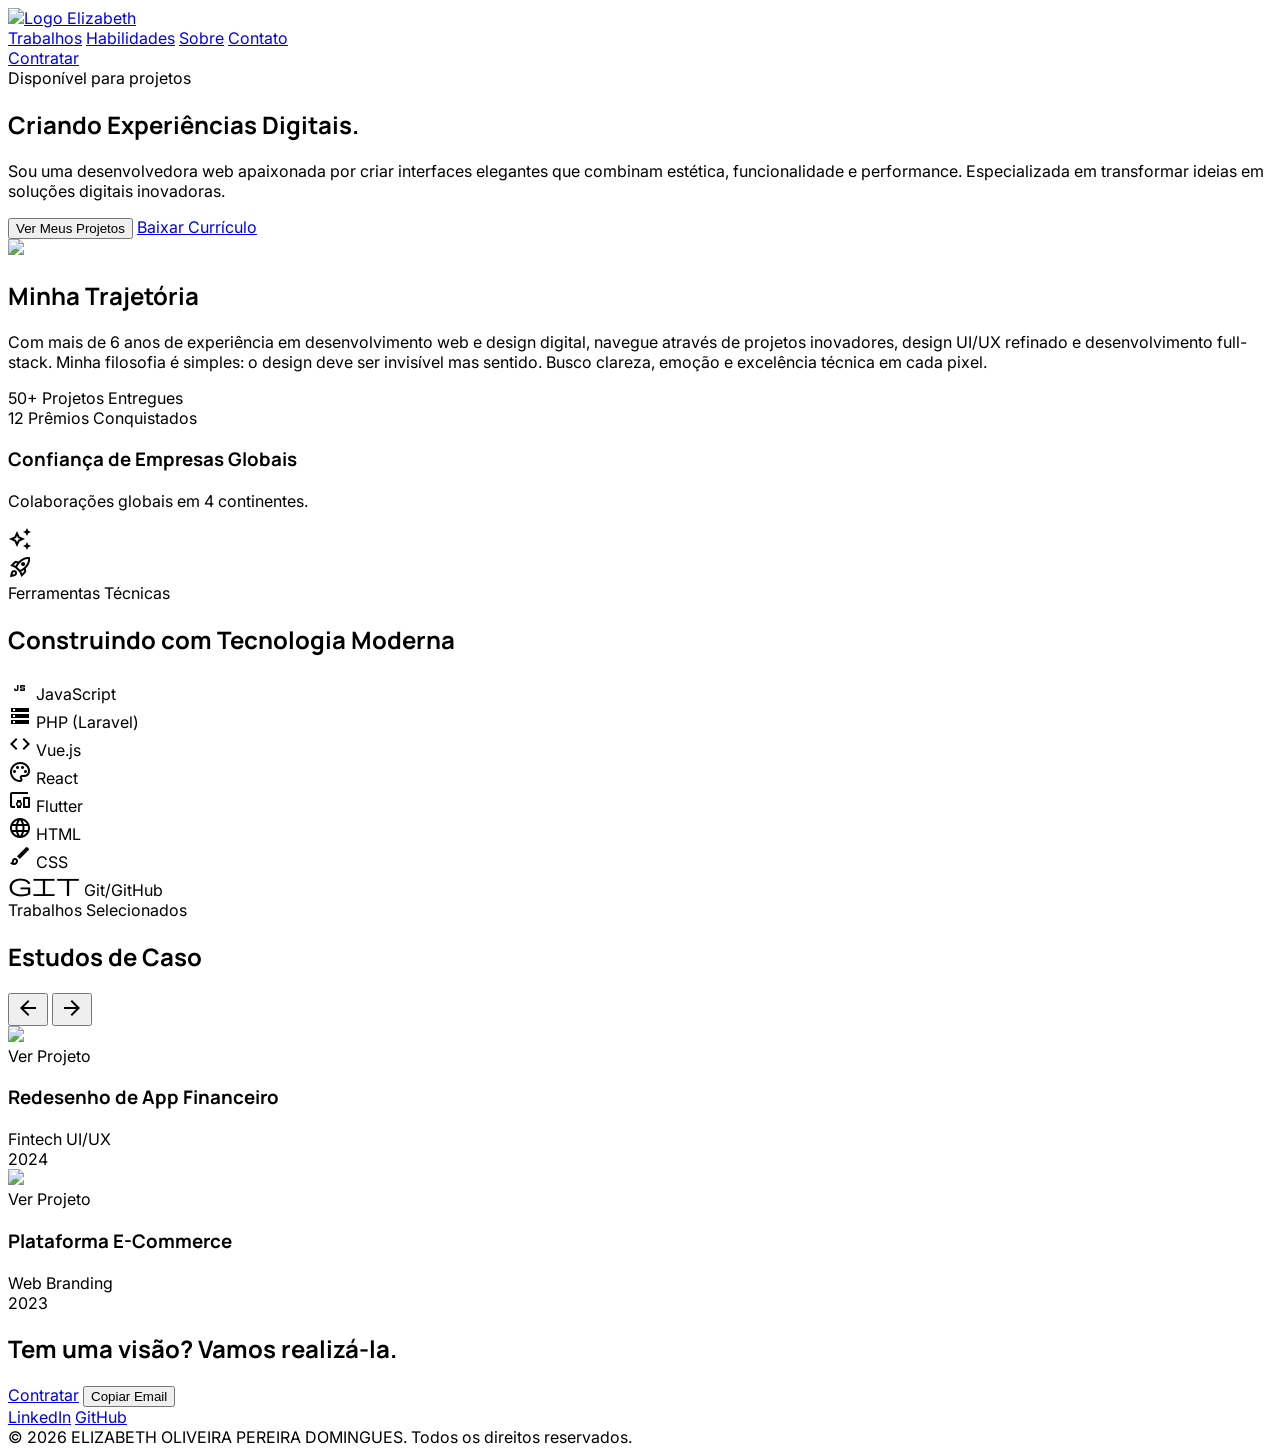
==== index.html @ 0b02f0f1 "Refactor code structure for improved readability and maintainability Co-authored-by: Copilot <copilo" ====
<!doctype html>

<html class="dark" lang="pt-BR">
  <head>
    <meta charset="utf-8" />
    <meta content="width=device-width, initial-scale=1.0" name="viewport" />
    <script src="https://cdn.tailwindcss.com?plugins=forms,container-queries"></script>
    <link
      href="https://fonts.googleapis.com/css2?family=Manrope:wght@400;700;800&amp;family=Inter:wght@400;500;600&amp;display=swap"
      rel="stylesheet"
    />
    <link
      href="https://fonts.googleapis.com/css2?family=Material+Symbols+Outlined:wght,FILL@100..700,0..1&amp;display=swap"
      rel="stylesheet"
    />
    <link rel="stylesheet" href="css/styles.css" />
    <script id="tailwind-config">
      tailwind.config = {
        darkMode: "class",
        theme: {
          extend: {
            colors: {
              surface: "#060e20",
              "on-secondary": "#3f3c6e",
              "error-dim": "#d73357",
              "surface-variant": "#192540",
              "secondary-dim": "#b9b6ef",
              "error-container": "#a70138",
              "secondary-fixed-dim": "#c2bef8",
              secondary: "#c7c3fe",
              outline: "#6d758c",
              background: "#060e20",
              "on-secondary-container": "#cfcbff",
              "on-error-container": "#ffb2b9",
              "on-primary-fixed-variant": "#370086",
              "surface-dim": "#060e20",
              "on-tertiary": "#400072",
              "on-tertiary-fixed": "#270048",
              "on-secondary-fixed-variant": "#4e4b7d",
              "inverse-primary": "#6e3bd7",
              "primary-dim": "#8455ef",
              "tertiary-dim": "#be83fa",
              "on-primary-container": "#2b006e",
              "on-tertiary-container": "#2e0055",
              "on-error": "#490013",
              "secondary-container": "#444173",
              "surface-container-low": "#091328",
              "inverse-surface": "#faf8ff",
              "surface-container-lowest": "#000000",
              primary: "#ba9eff",
              tertiary: "#c890ff",
              error: "#ff6e84",
              "surface-tint": "#ba9eff",
              "surface-container-high": "#141f38",
              "tertiary-container": "#bc80f8",
              "tertiary-fixed-dim": "#c488ff",
              "on-primary": "#39008c",
              "primary-fixed-dim": "#a27cff",
              "on-surface-variant": "#a3aac4",
              "primary-container": "#ae8dff",
              "surface-container-highest": "#192540",
              "secondary-fixed": "#d0ccff",
              "on-surface": "#dee5ff",
              "on-background": "#dee5ff",
              "inverse-on-surface": "#4d556b",
              "outline-variant": "#40485d",
              "on-tertiary-fixed-variant": "#53108c",
              "on-primary-fixed": "#000000",
              "primary-fixed": "#ae8dff",
              "tertiary-fixed": "#cd9bff",
              "on-secondary-fixed": "#312e5f",
              "surface-bright": "#1f2b49",
              "surface-container": "#0f1930",
            },
            borderRadius: {
              DEFAULT: "0.25rem",
              lg: "0.5rem",
              xl: "0.75rem",
              full: "9999px",
            },
            fontFamily: {
              headline: ["Manrope"],
              body: ["Inter"],
              label: ["Inter"],
            },
          },
        },
      };
    </script>
  </head>
  <body
    class="bg-background text-on-background selection:bg-primary/30 selection:text-primary"
  >
    <!-- Container para navbar -->
    <div id="navbar-container"></div>

    <main class="pt-32">
      <!-- Container para hero -->
      <div id="hero-container"></div>

      <!-- Container para about -->
      <div id="about-container"></div>

      <!-- Container para skills -->
      <div id="skills-container"></div>

      <!-- Container para projects -->
      <div id="projects-container"></div>

      <!-- Container para contact -->
      <div id="contact-container"></div>
    </main>

    <!-- Container para footer -->
    <div id="footer-container"></div>

    <script src="js/script.js"></script>
  </body>
</html>
---- css/styles.css ----
/* Global Styles */
body {
  font-family: "Inter", sans-serif;
}

h1,
h2,
h3,
.headline {
  font-family: "Manrope", sans-serif;
}

.material-symbols-outlined {
  font-variation-settings:
    "FILL" 0,
    "wght" 400,
    "GRAD" 0,
    "opsz" 24;
}

.glass-nav {
  backdrop-filter: blur(20px);
}

.no-scrollbar::-webkit-scrollbar {
  display: none;
}
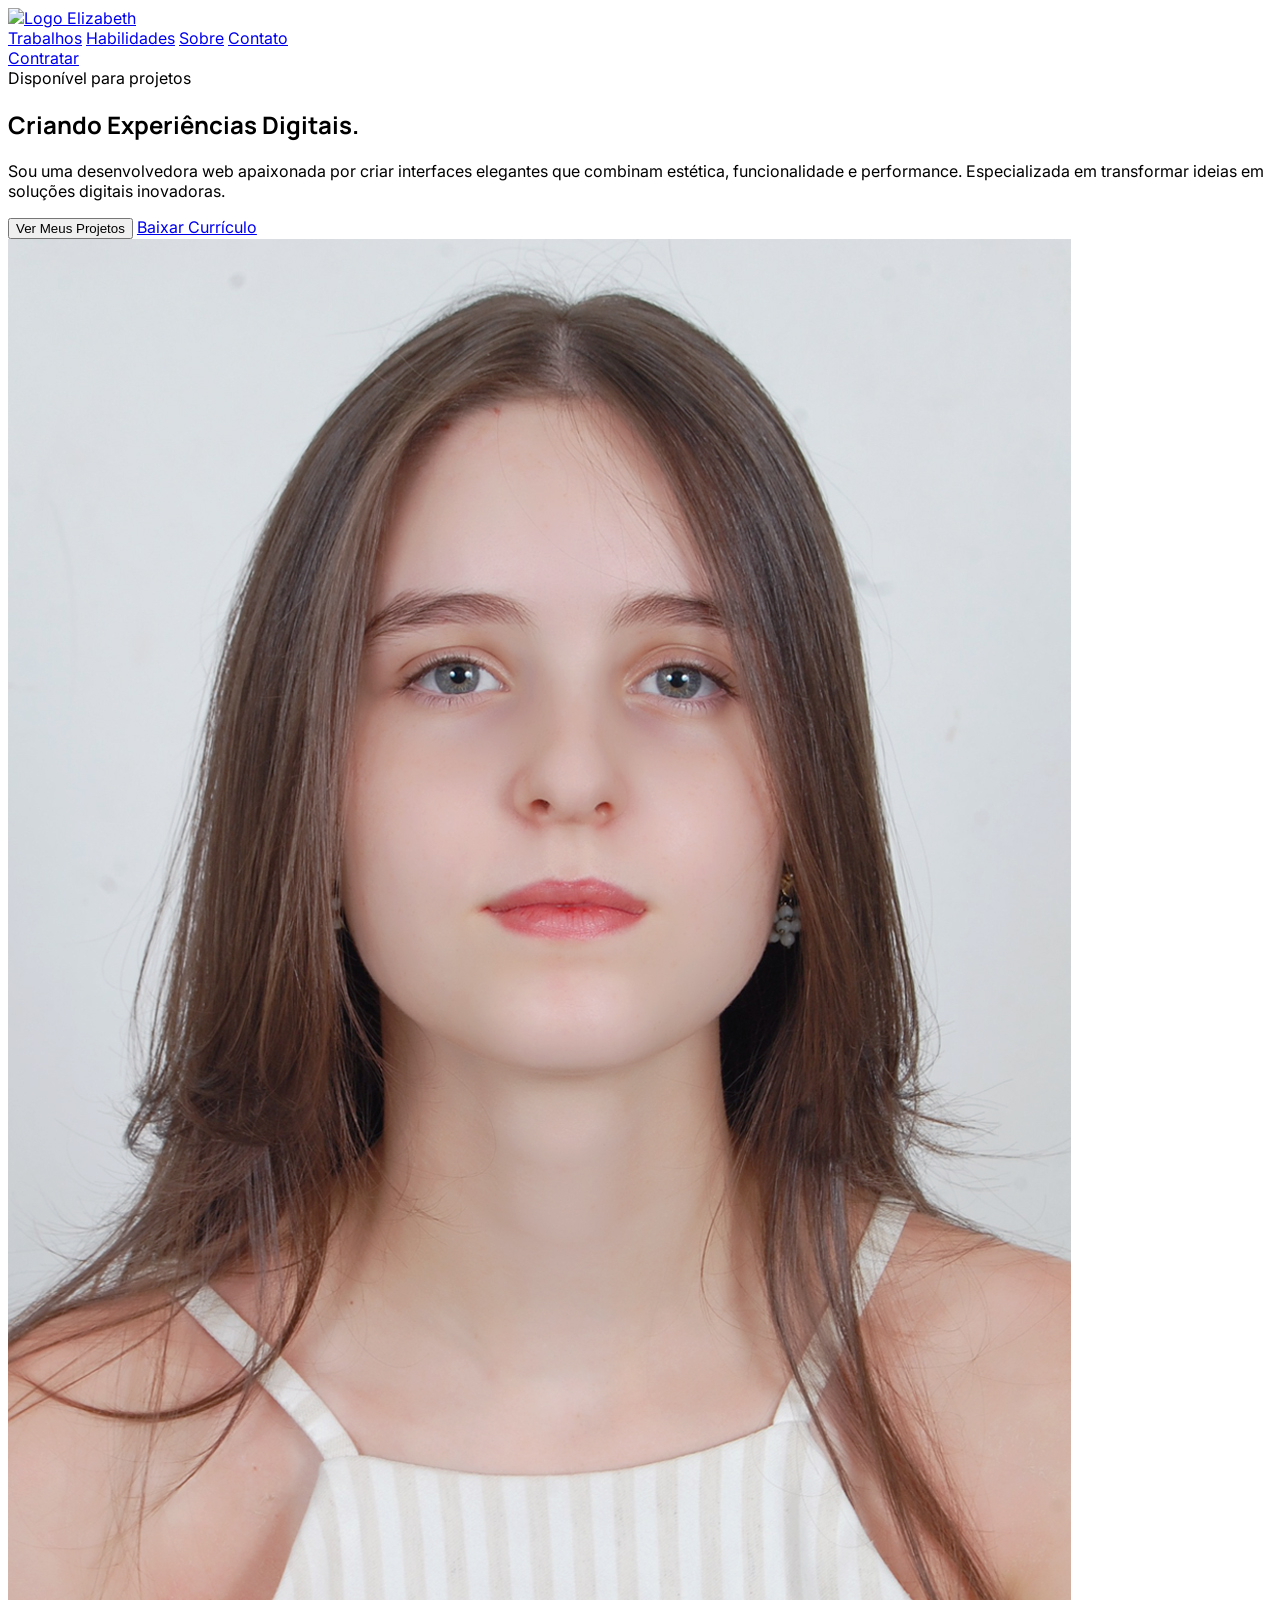
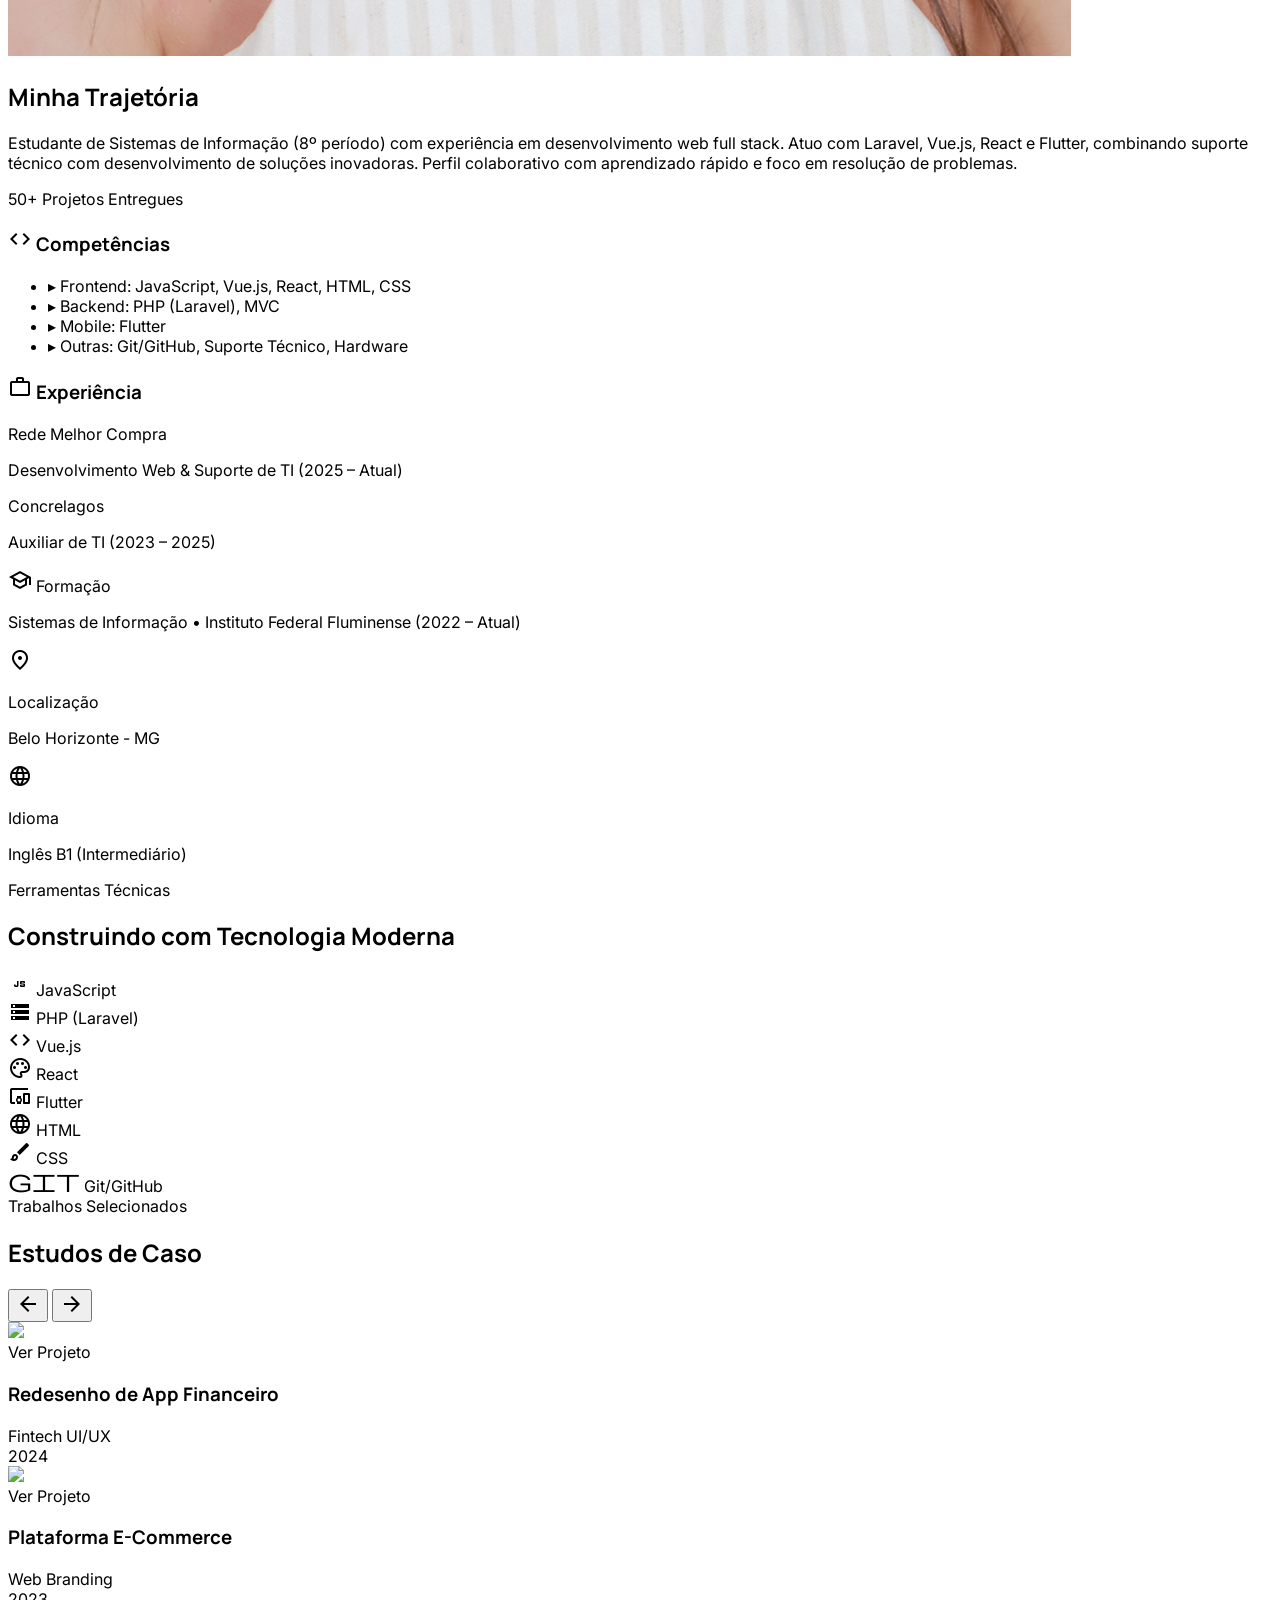
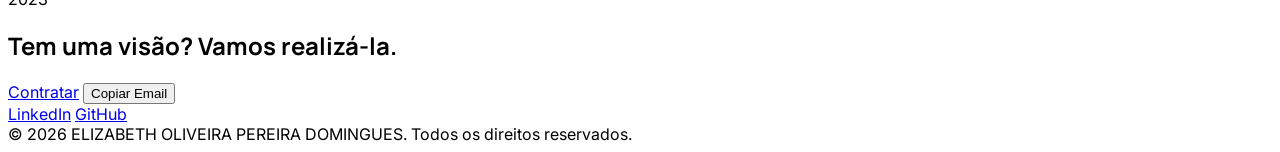
==== commit 36e8bc26: "Fix typo in footer container comment" ====
--- a/index.html
+++ b/index.html
@@ -111,7 +111,7 @@
       <div id="contact-container"></div>
     </main>
 
-    <!-- Container para footer -->
+    <!-- Container para footerrrr -->
     <div id="footer-container"></div>
 
     <script src="js/script.js"></script>
